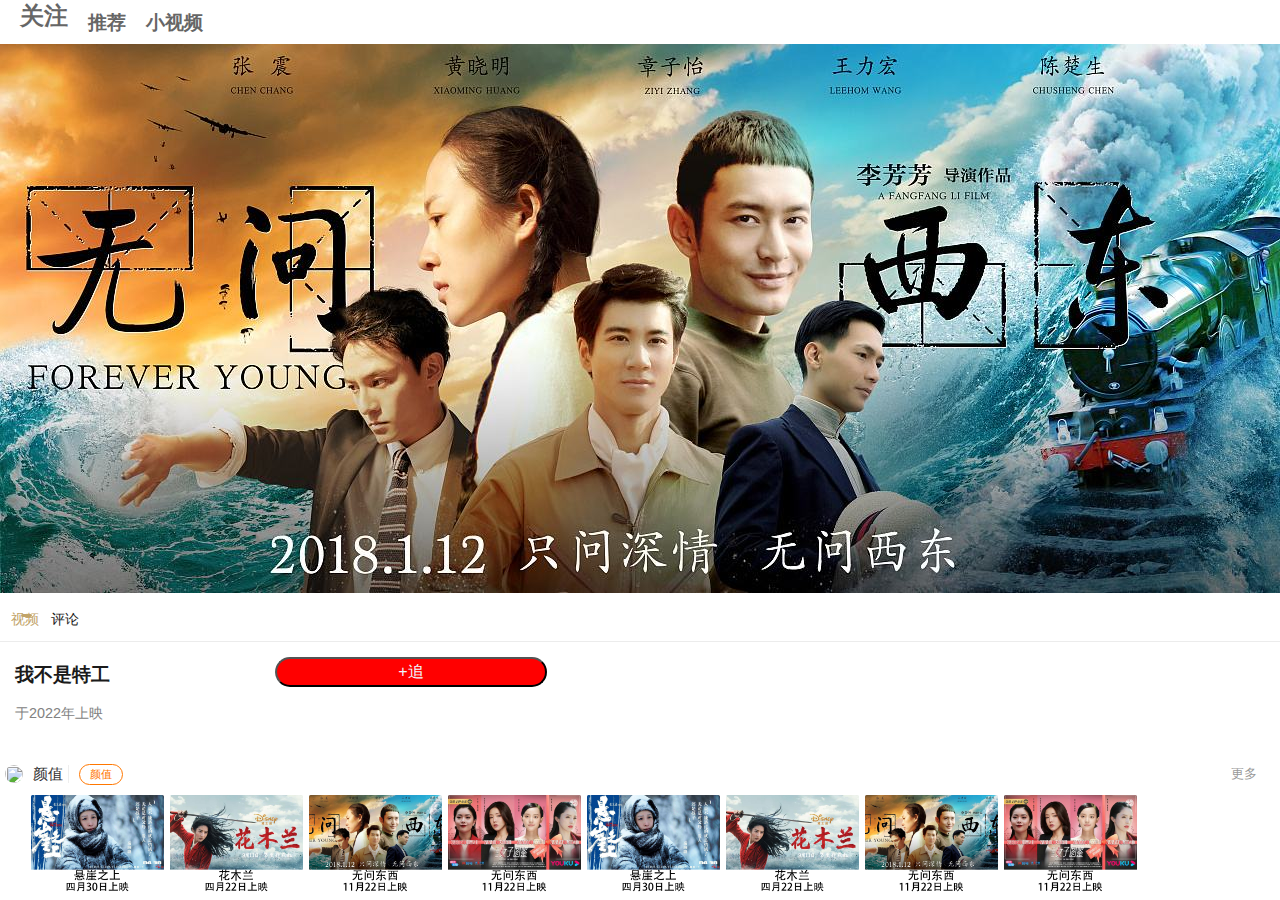
==== pages/bofang.html @ 7ceebf22 "Add files via upload" ====
<!DOCTYPE html>
<html lang="en">
<head>
    <meta charset="UTF-8">
    <meta http-equiv="X-UA-Compatible" content="IE=edge">
    <meta name="viewport" content="width=device-width, initial-scale=1.0">
    <title>首页</title>
    <link rel="stylesheet" href="../css/tabbar.css">
    <link rel="stylesheet" href="../css/saishistyle.css">
    <link rel="stylesheet" href="../css/indexhome.css">
    <style>
        .game-details-picshow {
        overflow-x: auto;
        overflow-y: hidden;
        height: 12rem;
        white-space: nowrap;
        width: 96%;
        margin-left: 2%;
        }
        .game-details-picshow > img {
        width: auto;
        height: 100%;
        margin-right: 0.1rem;
        background: #ffffff;
        border-radius: 0.1rem;
        }
    </style>
</head>
<body>
    <section class="flexView">
        <header class="navBar navBar-fixed" style="background-color: #ffffff;">
            <div style="margin-top: 10px; margin-left: 20px">          
            </div>
            <h2>关注 </h2>
            <div style="margin-top: 10px; margin-left: 20px"><h3> 推荐 </h3>          
            </div>
            <div style="margin-top: 10px; margin-left: 20px"><h3> 小视频</h3>          
            </div>                  
        </header>

        <section class="scrollView">
            <div class="course-img">
                <img src="../img/index/1 (1).jpeg" alt="">
            </div>

            <div class="tab" data-ydui-tab>
                <ul class="tab-nav">
                    <li class="tab-nav-item tab-active" style="width: 30px;height:20px; margin-left: 10px;">
                        <a href="javascript:;">
                            <span>视频</span>
                        </a>
                    </li>
                    <li class="tab-nav-item" style="width: 30px;height:20px; margin-left: 10px;">
                        <a href="javascript:;">
                            <span>评论</span>
                        </a>
                    </li>

                </ul>
                <div class="tab-panel">
                    <div class="tab-panel-item tab-active">
                        <div class="course-head" style="float:left;">
                            <h2>我不是特工</h2>
                            <p>于2022年上映</p>

                        </div><a href="../index.html">
                            <div class="kandian-button" style="margin-left:150px;float: left;width: 25%;padding-top: 15px;" >
                                <button type="button" style="width:85%;height: 30px;background-color:red;border-radius:15px;color: aliceblue;">+追</button>
                            </div>
                        </a>
                        
                    </div>
                </div>
                <div class="LazyLoad is-visible">
                    <div class="HomeMixItem">
                        <div class="HomeMixItem-title">
                            <div class="HomeMixItem-titleLeft"><i class="HomeMixItem-titleLeftIcon"><img
                                        class="HomeMixItem-titleLeftIconImg"
                                        src="../img/index/9be2708a2e0a408b24c9977f350b2f01.png"
                                        alt=""></i><span class="HomeMixItem-titleLeftText">颜值</span><i
                                    class="HomeMixItem-titleLeftLine"></i></div>
                            <div class="HomeMixItem-titleCenter">
                                <div class="HomeMixItem-titleCenterName">
                                    <div class="HomeMixItem-titleCenterNameText">颜值</div>
                                </div>
                            </div>
                            <div class="HomeMixItem-titleRight">更多</div>
                        </div>
                        <div class="HomeMixItem-content">
                            <div class="game-details-picshow" style="height: 100px;">      
                                <img src="../img/tiao/sp1.png" alt="">
                                <img src="../img/tiao/sp2.png" alt="">
                                <img src="../img/tiao/sp3.png" alt="">
                                <img src="../img/tiao/sp4.png" alt="">
                                <img src="../img/tiao/sp1.png" alt="">
                                <img src="../img/tiao/sp2.png" alt="">
                                <img src="../img/tiao/sp3.png" alt="">
                                <img src="../img/tiao/sp4.png" alt="">
                            </div>
                        </div>
                    </div>
                </div>

                <div class="LazyLoad is-visible">
                    <div class="HomeMixItem">
                        <div class="HomeMixItem-title">
                            <div class="HomeMixItem-titleLeft"><i class="HomeMixItem-titleLeftIcon"><img
                                        class="HomeMixItem-titleLeftIconImg"
                                        src="../img/index/9be2708a2e0a408b24c9977f350b2f01.png"
                                        alt=""></i><span class="HomeMixItem-titleLeftText">颜值</span><i
                                    class="HomeMixItem-titleLeftLine"></i></div>
                            <div class="HomeMixItem-titleCenter">
                                <div class="HomeMixItem-titleCenterName">
                                    <div class="HomeMixItem-titleCenterNameText">颜值</div>
                                </div>
                            </div>
                            <div class="HomeMixItem-titleRight">更多</div>
                        </div>
                        <div class="HomeMixItem-content">
                            <div class="shipin">
                                <div class="shipin-show">
                                    <div class="shipin-showImg"><img src="../img/index/1 (2).jpeg"
                                            alt=""></div>
                                    <div class="shipin-showHot"><i
                                            class="shipin-showHotIcon"></i><span
                                            class="shipin-showHotNum">130.6万</span></div>
                                    <div class="shipin-showAnchor"><i
                                            class="shipin-showAnchorIcon"></i><span
                                            class="shipin-showAnchorName">喵小莎</span></div>
                                </div>
                                <div class="shipin-title">中午12点 晚上10.30</div>
                            </div>
                            <div class="shipin">
                                <div class="shipin-show">
                                    <div class="shipin-showImg"><img src="../img/index/1 (1).jpeg"
                                            alt=""></div>
                                    <div class="shipin-showHot"><i
                                            class="shipin-showHotIcon"></i><span
                                            class="shipin-showHotNum">136.4万</span></div>
                                    <div class="shipin-showAnchor"><i
                                            class="shipin-showAnchorIcon"></i><span
                                            class="shipin-showAnchorName">曾小鹿儿</span></div>
                                </div>
                                <div class="shipin-title">应采儿河南分采~</div>
                            </div>
                            <div class="shipin">
                                <div class="shipin-show">
                                    <div class="shipin-showImg"><img src="../img/index/1 (4).jpeg"
                                            alt=""></div>
                                    <div class="shipin-showHot"><i
                                            class="shipin-showHotIcon"></i><span
                                            class="shipin-showHotNum">111.8万</span></div>
                                    <div class="shipin-showAnchor"><i
                                            class="shipin-showAnchorIcon"></i><span
                                            class="shipin-showAnchorName">小嗯嗯Enen</span></div>
                                </div>
                                <div class="shipin-title">永远屈服与温柔....</div>
                            </div>
                            <div class="shipin">
                                <div class="shipin-show">
                                    <div class="shipin-showImg"><img src="../img/index/1 (3).jpeg"
                                            alt=""></div>
                                    <div class="shipin-showHot"><i
                                            class="shipin-showHotIcon"></i><span
                                            class="shipin-showHotNum">173.5万</span></div>
                                    <div class="shipin-showAnchor"><i
                                            class="shipin-showAnchorIcon"></i><span
                                            class="shipin-showAnchorName">紫薇同学</span></div>
                                </div>
                                <div class="shipin-title">如鹿归林 如舟靠岸~</div>
                            </div>
                        </div>
                    </div>
                </div>


                

            </div>

        </section>

    </section>
</body>
</html>
---- css/tabbar.css ----
a {
    text-decoration: none;
    color: #000;
}
a, label, button, input, select {
    -webkit-tap-highlight-color: rgba(0, 0, 0, 0);
}
.icon {
    width: 20px;
    height: 20px;
    display: block;
    border: none;
    float: left;
    background-size: 20px;
    background-oepeat: no-oepeat;
}
.footer {
    width: 100%;
    position: relative;
    z-index: 100;
    display: -webkit-box;
    display: -webkit-flex;
    display: -ms-flexbox;
    display: flex;
    -webkit-box-align: center;
    -webkit-align-items: center;
    -ms-flex-align: center;
    align-items: center;
    padding: 7px 5px 7px 5px;
    background: #ffffff;
    font-family:"Times New Roman",Georgia,Serif;
}

.footer:after {
    content: '';
    position: absolute;
    z-index: 0;
    top: -1px;
    left: 0;
    width: 100%;
    height: 1px;
    border-top: 1px solid #e4e4e4;
    -webkit-transform: scaleY(0.5);
    transform: scaleY(0.5);
    -webkit-transform-origin: 0 100%;
    transform-origin: 0 100%;
}

.tabbar-item {
    -webkit-box-flex: 1;
    -webkit-flex: 1;
    -ms-flex: 1;
    flex: 1;
    display: -webkit-box;
    display: -webkit-flex;
    display: -ms-flexbox;
    display: flex;
    -webkit-box-orient: vertical;
    -webkit-box-direction: normal;
    -webkit-flex-direction: column;
    -ms-flex-direction: column;
    flex-direction: column;
    -webkit-box-pack: center;
    -webkit-justify-content: center;
    -ms-flex-pack: center;
    justify-content: center;
    -webkit-box-align: center;
    -webkit-align-items: center;
    -ms-flex-align: center;
    align-items: center;
    color: #979797;
}

.tabbar-item-text {
    display: inline-block;
    font-size: 0.65rem;
    color: #dbdbdb;
    padding-top: 2px;
}

.tabbar-item-active .tabbar-item-text {
    color: #e16531;
}

.icon-index {
    background-image: url('../img/icon/index.png');
}
.icon-index-o {
    background-image: url('../img/icon/index-o.png');
}
.icon-yule {
    background-image: url('../img/icon/yule.png');
}
.icon-yule-o {
    background-image: url('../img/icon/yule-o.png');
}
.icon-guanzhu {
    background-image: url('../img/icon/guanzhu.png')
}
.icon-guanzhu-o {
    background-image: url('../img/icon/guanzhu-o.png')
}
.icon-saishi {
    background-image: url('../img/icon/saishi.png')
}
.icon-saishi-o {
    background-image: url('../img/icon/saishi-o.png')
}
.icon-wode {
    background-image: url('../img/icon/wode.png');
}
.icon-wode-o {
    background-image: url('../img/icon/wode-o.png');
}
.footer-fixed {
    position: fixed;
    bottom: 0;
    left: 0;
    z-index: 49;
}
---- css/saishistyle.css ----
html,body {
    color: #333;
    margin: 0;
    height: 100%;
    font-family: "Myriad Set Pro","Helvetica Neue",Helvetica,Arial,Verdana,sans-serif;
    -webkit-font-smoothing: antialiased;
    -moz-osx-font-smoothing: grayscale;
    font-weight: normal;
}

* {
    -webkit-box-sizing: border-box;
    -moz-box-sizing: border-box;
    box-sizing: border-box;
}

a {
    text-decoration: none;
    color: #000;
}

a, label, button, input, select {
    -webkit-tap-highlight-color: rgba(0, 0, 0, 0);
}

img {
    border: 0;
}

body {
    background: #fff;
    color: #666;
}

html, body, div, dl, dt, dd, ol, ul, li, h1, h2, h3, h4, h5, h6, p, blockquote, pre, button, fieldset, form, input, legend, textarea, th, td {
    margin: 0;
    padding: 0;
}

a {
    text-decoration: none;
    color: #08acee;
}

button {
    outline: 0;
}

img {
    border: 0;
}

button,input,optgroup,select,textarea {
    margin: 0;
    font: inherit;
    color: inherit;
    outline: none;
}

li {
    list-style: none;
}

a {
    color: #666;
}

.clearfix::after {
    clear: both;
    content: ".";
    display: block;
    height: 0;
    visibility: hidden;
}

.clearfix {
}

.divHeight {
    width: 100%;
    height: 10px;
    background: #f5f5f5;
    position: relative;
    overflow: hidden;
}

.r-line {
    position: relative;
}

.r-line:after {
    content: '';
    position: absolute;
    z-index: 0;
    top: 0;
    right: 0;
    height: 100%;
    border-right: 1px solid #D9D9D9;
    -webkit-transform: scaleX(0.5);
    transform: scaleX(0.5);
    -webkit-transform-origin: 100% 0;
    transform-origin: 100% 0;
}

.b-line {
    position: relative;
}

.b-line:after {
    content: '';
    position: absolute;
    z-index: 2;
    bottom: 0;
    left: 0;
    width: 100%;
    height: 1px;
    border-bottom: 1px solid #e2e2e2;
    -webkit-transform: scaleY(0.5);
    transform: scaleY(0.5);
    -webkit-transform-origin: 0 100%;
    transform-origin: 0 100%;
}

.flex {
    display: -webkit-box;
    display: -webkit-flex;
    display: flex;
    -webkit-box-align: center;
    -webkit-align-items: center;
    align-items: center;
    padding: 15px;
    position: relative;
}

.flex-box {
    -webkit-box-flex: 1;
    -webkit-flex: 1;
    flex: 1;
    min-width: 0;
    font-size: 14px;
    color: #333;
}

/* 必要布局样式css */
.flexView {
    width: 100%;
    height: 100%;
    margin: 0 auto;
    display: -webkit-box;
    display: -webkit-flex;
    display: -ms-flexbox;
    display: flex;
    -webkit-box-orient: vertical;
    -webkit-box-direction: normal;
    -webkit-flex-direction: column;
    -ms-flex-direction: column;
    flex-direction: column;
}

.scrollView {
    width: 100%;
    height: 100%;
    -webkit-box-flex: 1;
    -webkit-flex: 1;
    -ms-flex: 1;
    flex: 1;
    overflow-y: auto;
    overflow-x: hidden;
    -webkit-overflow-scrolling: touch;
    position: relative;
}

.navBar {
    height: 44px;
    position: relative;
    display: -webkit-box;
    display: -webkit-flex;
    display: -ms-flexbox;
    display: flex;
    z-index: 1002;
    background: #bab5b1;
}

.navBar-item {
    height: 44px;
    min-width: 25%;
    -webkit-box-flex: 0;
    -webkit-flex: 0 0 25%;
    -ms-flex: 0 0 25%;
    flex: 0 0 25%;
    padding: 0 0.9rem;
    display: -webkit-box;
    display: -webkit-flex;
    display: -ms-flexbox;
    display: flex;
    -webkit-box-align: center;
    -webkit-align-items: center;
    -ms-flex-align: center;
    align-items: center;
    font-size: 0.7rem;
    white-space: nowrap;
    overflow: hidden;
    color: #808080;
    position: relative;
}

.navBar-item:first-child {
    -webkit-box-ordinal-group: 2;
    -webkit-order: 1;
    -ms-flex-order: 1;
    order: 1;
    margin-right: -25%;
    font-size: 0.9rem;
    font-weight: bold;
}

.navBar-item:last-child {
    -webkit-box-ordinal-group: 4;
    -webkit-order: 3;
    -ms-flex-order: 3;
    order: 3;
    -webkit-box-pack: end;
    -webkit-justify-content: flex-end;
    -ms-flex-pack: end;
    justify-content: flex-end;
}

.center {
    -webkit-box-ordinal-group: 3;
    -webkit-order: 2;
    -ms-flex-order: 2;
    order: 2;
    display: -webkit-box;
    display: -webkit-flex;
    display: -ms-flexbox;
    display: flex;
    -webkit-box-pack: center;
    -webkit-justify-content: center;
    -ms-flex-pack: center;
    justify-content: center;
    -webkit-box-align: center;
    -webkit-align-items: center;
    -ms-flex-align: center;
    align-items: center;
    height: 44px;
    width: 50%;
    margin-left: 25%;
}

.center-title {
    text-align: center;
    width: 100%;
    white-space: nowrap;
    overflow: hidden;
    display: block;
    text-overflow: ellipsis;
    font-size: 0.95rem;
    color: #333;
}

.icon {
    width: 20px;
    height: 20px;
    display: block;
    border: none;
    float: left;
    background-size: 20px;
    background-repeat: no-repeat;
}

.icon-return {
    background-image: url('[data-uri]');
}

.icon-share {
    margin-right: 1rem;
    background-image: url('[data-uri]');
}

.icon-more {
    background-image: url('[data-uri]');
}

.course-img {
    width: 100%;
}

.course-img img {
    width: 100%;
}

.tab-nav {
    height: 45px;
    line-height: 45px;
    display: block;
    position: relative;
    z-index: 1;
    width: 100%;
    margin: 0 auto;
}

.tab-nav:after {
    content: '';
    position: absolute;
    z-index: 0;
    bottom: 0;
    left: 0;
    width: 100%;
    height: 1px;
    border-bottom: 1px solid #D9D9D9;
    -webkit-transform: scaleY(0.5);
    transform: scaleY(0.5);
    -webkit-transform-origin: 0 100%;
    transform-origin: 0 100%;
}

.tab-nav-item {
    height: 45px;
    line-height: 45px;
    position: relative;
    text-align: center;
    color: #585858;
    font-size: 0.9rem;
    display: block;
    float: left;
    width: 50%;
}

.tab-nav-item.tab-active {
    /* background-color: #51bd03; */
}

.tab-nav-item.tab-active a {
    color: #c2a469;
}

.tab-nav-item a {
    display: inherit;
    font-size: 0.85rem;
    color: #222;
}

.tab-panel {
    position: relative;
    overflow: hidden;
}

.tab-panel .tab-panel-item {
    width: 100%;
    position: absolute;
    top: 0;
    -webkit-transform: translateX(-100%);
    transform: translateX(-100%);
}

.tab-nav-item.tab-active:before {
    content: '';
    width: 30%;
    height: 1px;
    position: absolute;
    left: 50%;
    bottom: 0;
    margin-left: -15%;
    z-index: 4;
    background-color: #c2a469;
    border: 1px solid #c2a469;
    border-radius: 5px;
}

.tab-panel .tab-panel-item.tab-active ~ .tab-panel-item {
    -webkit-transform: translateX(100%);
    transform: translateX(100%);
}

.tab-panel .tab-panel-item.tab-active {
    position: relative;
    -webkit-transition: -webkit-transform .15s;
    transition: -webkit-transform .15s;
    transition: transform .15s;
    transition: transform .15s, -webkit-transform .15s;
    -webkit-transform: translateX(0);
    transform: translateX(0);
}

.course-head {
    padding: 20px 15px;
}

.course-head h2 {
    font-size: 1.2rem;
    color: #1a1a1a;
    margin-bottom: 1rem;
}

.course-head p {
    font-size: 0.9rem;
    color: #828282;
}

.course-tag {
    position: relative;
    overflow: hidden;
    padding-top: 1rem;
}

.course-tag span {
    display: block;
    float: left;
    color: #999999;
    font-size: 0.9rem;
    margin-right: 1rem;
}

.jg {
    font-weight: bold;
    color: #c2a469;
    font-size: 0.9rem;
}

.course-tag .jg {
    color: #c2a469;
}

.icon-jie {
    background-image: url('[data-uri]');
}

.icon-time {
    background-image: url('[data-uri]');
}

.icon-times {
    background-image: url('[data-uri]');
}

.course-tag .xq {
    float: right;
    color: #333;
    margin-right: 0;
}

.course-ads {
    width: 100%;
    height: auto;
    margin-top: 20px;
}

.course-ads img {
    width: 100%;
    height: auto;
    display: block;
    border: none;
    border-radius: 10px;
}

.course-catalog {
    padding: 20px 15px;
}

.course-catalog h3 {
    font-size: 1rem;
    color: #1a1a1a;
    margin-bottom: 0.5rem;
}

.course-catalog ul {
    margin-bottom: 1rem;
}

.course-catalog ul li {
    font-size: 0.9rem;
    color: #828282;
    margin-bottom: 0.2rem;
}

.footer {
    width: 100%;
    position: relative;
    z-index: 100;
    display: -webkit-box;
    display: -webkit-flex;
    display: -ms-flexbox;
    display: flex;
    -webkit-box-align: center;
    -webkit-align-items: center;
    -ms-flex-align: center;
    align-items: center;
    padding: 7px 5px 7px 5px;
    background: #ffffff;
}

.footer:after {
    content: '';
    position: absolute;
    z-index: 0;
    top: -1px;
    left: 0;
    width: 100%;
    height: 1px;
    border-top: 1px solid #ddd;
    -webkit-transform: scaleY(0.5);
    transform: scaleY(0.5);
    -webkit-transform-origin: 0 100%;
    transform-origin: 0 100%;
}

.tabBar-item {
    -webkit-box-flex: 1;
    -webkit-flex: 1;
    -ms-flex: 1;
    flex: 1;
    display: -webkit-box;
    display: -webkit-flex;
    display: -ms-flexbox;
    display: flex;
    -webkit-box-orient: vertical;
    -webkit-box-direction: normal;
    -webkit-flex-direction: column;
    -ms-flex-direction: column;
    flex-direction: column;
    -webkit-box-pack: center;
    -webkit-justify-content: center;
    -ms-flex-pack: center;
    justify-content: center;
    -webkit-box-align: center;
    -webkit-align-items: center;
    -ms-flex-align: center;
    align-items: center;
    height: 40px;
    line-height: 40px;
    font-size: 0.9rem;
    font-weight: bold;
; }

.tabBar-item-text {
    display: inline-block;
    padding-top: 2px;
}

.footer-fixed {
    position: fixed;
    bottom: 0;
    left: 0;
    z-index: 49;
}

.tabBar-item-one {
    background: #f3f4f6;
    border-radius: 10px;
    margin-right: 0.5rem;
    color: #8590a6;
}

.tabBar-item-two {
    background-image: -webkit-gradient(linear,left top,right top,from(#e6dab8),to(#dabd83));
    background-image: -webkit-linear-gradient(left,#e6dab8,#dabd83);
    background-image: -moz-linear-gradient(left,#e6dab8,#dabd83);
    background-image: linear-gradient(to right,#e6dab8,#dabd83);
    background-color: #dabd83;
    border-radius: 10px;
    color: #444444 ;
}

.live-Price {
    color: #ff9607;
    margin-bottom: 0.5rem;
    font-size: 1rem;
}

.live-total {
    color: #999999;
    font-size: 0.8rem;
    font-weight: normal;
}

.live-score h5 {
    color: #444444;
    margin-bottom: 0.5rem;
    text-align: right;
    font-size: 1rem;
}

.live-score span {
    color: #999999;
    font-size: 0.8rem;
    font-weight: normal;
}

.live-coupon {
    width: 22px;
    margin-right: 0.3rem;
}

.live-coupon img {
    width: 22px;
    height: 22px;
    display: block;
    border: none;
}

.flex-box h6 {
    font-size: 0.8rem;
    font-weight: normal;
    color: #444444;
}

.live-arrow {
    color: #444444;
    font-size: 0.95rem;
    padding-right: 13px;
    position: relative;
    text-align: right;
}

.live-arrow:after {
    content: '';
    width: 0;
    height: 0;
    border-width: 5px 0px 5px 8px;
    border-style: solid;
    border-color: transparent transparent transparent #444444;
    position: absolute;
    top: 32%;
    right: -4px;
    border-radius: 2px;
}

.tabBar-item-zero {
    position: relative;
    color: #8590a6;
}

.tabBar-item-zero:after {
    content: '';
    width: 0;
    height: 0;
    border-width: 8px 0px 8px 12px;
    border-style: solid;
    border-color: transparent transparent transparent #8590a6;
    position: absolute;
    top: 32%;
    left: 25px;
    border-radius: 2px;
    color: #8590a6;
}

.live-header h2 {
    color: #1a1a1a;
    font-size: 1rem;
    margin-bottom: 1rem;
}

.live-header p {
    font-size: 0.85rem;
    line-height: 1.5;
    color: #767676;
    margin-bottom: 0.5rem;
}
---- css/indexhome.css ----
.HomePage {
    position: relative;
    width: 100%;
    height: 100%;
    background: #fff
}

.HomePage .HomePage-top {
    width: 100%;
    height: 100px;
    background: #fff
}

.HomePage .HomePage-bottom {
    position: absolute;
    top: 100px;
    left: 0;
    bottom: 0;
    width: 100%;
    overflow-x: hidden;
    overflow-y: auto;
    -webkit-overflow-scrolling: touch;
    background: #fff
}

.HomeHeader {
    position: relative;
    display: -webkit-box;
    display: -webkit-flex;
    display: -moz-box;
    display: -ms-flexbox;
    display: flex;
    -webkit-box-align: center;
    -webkit-align-items: center;
    -moz-box-align: center;
    -ms-flex-align: center;
    align-items: center;
    width: 100%;
    height: 54px;
    background-color: #fff;
    overflow: hidden
}

.HomeHeader .HomeHeader-logo {
    margin-left: 10px;
    width: 76px;
    height: 34px;
    background: url(https://shark2.douyucdn.cn/front-publish/m-douyu-v3-master/assets/images/logo_864f3ef.png) no-repeat;
    -webkit-background-size: 100% 100%;
    -moz-background-size: 100% 100%;
    background-size: 100% 100%
}

.HomeHeader .HomeHeader-openApp {
    border: 1px solid #ff5d23;
    -webkit-border-radius: 2px;
    -moz-border-radius: 2px;
    border-radius: 2px;
    -webkit-box-sizing: border-box;
    -moz-box-sizing: border-box;
    box-sizing: border-box;
    color: #ff5d23
}

.HomeHeader .HomeHeader-openApp,
.HomeHeader .HomeHeader-openAppB {
    margin-left: 10px;
    width: 74px;
    height: 28px;
    text-align: center;
    line-height: 28px;
    font-size: 12px
}

.HomeHeader .HomeHeader-openAppB {
    background: #ff5d23;
    -webkit-border-radius: 14px;
    -moz-border-radius: 14px;
    border-radius: 14px;
    color: #fff;
    letter-spacing: .92px;
    margin-right: 10px
}

.HomeHeader .HomeHeader-charge {
    -webkit-border-radius: 2px;
    -moz-border-radius: 2px;
    border-radius: 2px;
    -webkit-box-sizing: border-box;
    -moz-box-sizing: border-box;
    box-sizing: border-box;
    color: #fff;
    background-color: #ff5d23
}

.HomeHeader .HomeHeader-charge,
.HomeHeader .HomeHeader-chargeB {
    margin-left: 10px;
    width: 49px;
    height: 28px;
    text-align: center;
    line-height: 28px;
    font-size: 12px
}

.HomeHeader .HomeHeader-chargeB {
    background: #fff;
    border: 1px solid #eee;
    -webkit-border-radius: 14px;
    -moz-border-radius: 14px;
    border-radius: 14px;
    color: #666;
    letter-spacing: .92px
}

.HomeHeader .HomeHeader-search {
    position: absolute;
    right: 10px;
    top: 50%;
    z-index: 1;
    -webkit-transform: translateY(-50%);
    -moz-transform: translateY(-50%);
    -ms-transform: translateY(-50%);
    -o-transform: translateY(-50%);
    transform: translateY(-50%);
    width: 18px;
    height: 18px;
    background: url(https://shark2.douyucdn.cn/front-publish/m-douyu-v3-master/assets/images/search_0f4cda6.png) no-repeat;
    -webkit-background-size: 100% 100%;
    -moz-background-size: 100% 100%;
    background-size: 100% 100%
}

.HomeHeader .HomeHeader-searchB {
    width: 125px;
    height: 28px;
    -webkit-border-radius: 14px;
    -moz-border-radius: 14px;
    border-radius: 14px;
    background: #f2f2f2;
    margin-left: 10px;
    background-image: url(https://shark2.douyucdn.cn/front-publish/m-douyu-v3-master/assets/images/search_0f4cda6.png);
    -webkit-background-size: 16px 16px;
    -moz-background-size: 16px 16px;
    background-size: 16px 16px;
    background-position: 10px 6px;
    background-repeat: no-repeat;
    padding-left: 32.5px;
    font-size: 14px;
    color: #bbb;
    line-height: 28px;
    display: -webkit-box;
    display: -webkit-flex;
    display: -moz-box;
    display: -ms-flexbox;
    display: flex;
    -webkit-box-flex: 1;
    -webkit-flex: 1;
    -moz-box-flex: 1;
    -ms-flex: 1;
    flex: 1
}

.HomeNav {
    position: relative;
    width: 100%;
    height: 44px;
    background-color: #fff
}

.HomeNav .HomeNav-content {
    -webkit-box-sizing: border-box;
    -moz-box-sizing: border-box;
    box-sizing: border-box;
    padding-right: 45px;
    width: 100%;
    height: 100%;
    font-size: 0;
    overflow-x: auto;
    overflow-y: hidden;
    -webkit-overflow-scrolling: touch;
    white-space: nowrap
}

.HomeNav .HomeNav-content::-webkit-scrollbar {
    display: none
}

.HomeNav .HomeNav-content .HomeNav-contentName {
    position: relative;
    display: inline-block;
    vertical-align: middle;
    margin: 0 11px;
    height: 44px;
    line-height: 44px;
    font-size: 14px;
    color: #3f3f3f
}

.HomeNav .HomeNav-content .HomeNav-contentName.cur {
    color: #ff5d23;
    font-weight: 700
}

.HomeNav .HomeNav-content .HomeNav-contentName.cur:after {
    display: block;
    content: "";
    position: absolute;
    left: 0;
    bottom: 10px;
    width: 100%;
    height: 2px;
    background-color: #fa7122
}

.HomeNav .HomeNav-classify {
    position: absolute;
    top: 0;
    right: 0;
    z-index: 10;
    width: 44px;
    height: 44px;
    background: url(https://shark2.douyucdn.cn/front-publish/m-douyu-v3-master/assets/images/category_0148919.png) no-repeat;
    -webkit-background-size: 100% 100%;
    -moz-background-size: 100% 100%;
    background-size: 100% 100%
}

.ClassifyModule {
    width: 100%
}

.ClassifyModule .ClassifyModule-nav {
    width: 100%;
    height: 44px;
    font-size: 0;
    overflow-x: auto;
    overflow-y: hidden;
    -webkit-overflow-scrolling: touch;
    white-space: nowrap;
    background: #fff
}

.ClassifyModule .ClassifyModule-nav::-webkit-scrollbar {
    display: none
}

.ClassifyModule .ClassifyModule-nav .ClassifyModule-navItem {
    position: relative;
    display: inline-block;
    vertical-align: middle;
    margin: 0 11px;
    height: 44px;
    line-height: 44px;
    font-size: 14px;
    color: #3f3f3f
}

.ClassifyModule .ClassifyModule-nav .ClassifyModule-navItem.cur {
    color: #ff5d23;
    font-weight: 700
}

.ClassifyModule .ClassifyModule-nav .ClassifyModule-navItem.cur:after {
    display: block;
    content: "";
    position: absolute;
    left: 0;
    bottom: 10px;
    width: 100%;
    height: 2px;
    background-color: #fa7122
}

.ClassifyModule .ClassifyModule-content {
    width: 100%;
    height: 375px;
    background-color: #f4f4f4;
    overflow-x: hidden;
    overflow-y: auto;
    -webkit-overflow-scrolling: touch
}

.ClassifyModule .ClassifyModule-content .ClassifyModule-contentUl {
    width: 100%;
    min-height: 100%;
    overflow: hidden;
    list-style: none
}

.ClassifyModule .ClassifyModule-content .ClassifyModule-contentUl .ClassifyModule-contentUlItem {
    position: relative;
    float: left;
    width: 33.333333%;
    -webkit-box-sizing: border-box;
    -moz-box-sizing: border-box;
    box-sizing: border-box;
    border-right: 1px dashed #ddd;
    border-bottom: 1px dashed #ddd
}

.ClassifyModule .ClassifyModule-content .ClassifyModule-contentUl .ClassifyModule-contentUlItem:after {
    display: block;
    content: "";
    padding-top: 100%
}

.ClassifyModule .ClassifyModule-content .ClassifyModule-contentUl .ClassifyModule-contentUlItem .ClassifyModule-contentUlItemShow {
    position: absolute;
    top: 0;
    left: 0;
    width: 100%;
    height: 100%
}

.ClassifyModule .ClassifyModule-content .ClassifyModule-contentUl .ClassifyModule-contentUlItem .ClassifyModule-contentUlItemShow .ClassifyModule-contentUlItemShowImg {
    position: absolute;
    top: 50%;
    left: 50%;
    -webkit-transform: translate(-50%, -50%);
    -moz-transform: translate(-50%, -50%);
    -ms-transform: translate(-50%, -50%);
    -o-transform: translate(-50%, -50%);
    transform: translate(-50%, -50%);
    width: 61px;
    height: 61px;
    -webkit-border-radius: 50%;
    -moz-border-radius: 50%;
    border-radius: 50%
}

.ClassifyModule .ClassifyModule-content .ClassifyModule-contentUl .ClassifyModule-contentUlItem .ClassifyModule-contentUlItemShow .ClassifyModule-contentUlItemShowImg img {
    width: 100%;
    height: 100%;
    -webkit-border-radius: 50%;
    -moz-border-radius: 50%;
    border-radius: 50%
}

.ClassifyModule .ClassifyModule-content .ClassifyModule-contentUl .ClassifyModule-contentUlItem .ClassifyModule-contentUlItemShow .ClassifyModule-contentUlItemShowText {
    position: absolute;
    left: 0;
    bottom: 13px;
    width: 100%;
    height: 14px;
    line-height: 14px;
    text-align: center;
    font-size: 12px;
    color: #333;
    overflow: hidden;
    -o-text-overflow: ellipsis;
    text-overflow: ellipsis;
    white-space: nowrap
}

.LoadingData {
    width: 100%;
    height: 40px;
    line-height: 40px;
    text-align: center;
    background: #eee;
    color: #333;
    font-size: 12px
}

.LoadingData .LoadingData-dot {
    display: inline-block;
    width: 3px;
    height: 3px;
    -webkit-box-shadow: 3px 0 #666, 9px 0 #666, 15px 0 #666;
    -moz-box-shadow: 3px 0 #666, 9px 0 #666, 15px 0 #666;
    box-shadow: 3px 0 #666, 9px 0 #666, 15px 0 #666;
    -webkit-animation: moveDot 1s step-start infinite both;
    -moz-animation: moveDot 1s step-start infinite both;
    -o-animation: moveDot 1s step-start infinite both;
    animation: moveDot 1s step-start infinite both
}

@-moz-keyframes moveDot {
    0% {
        -moz-box-shadow: none;
        box-shadow: none
    }

    50% {
        -moz-box-shadow: 3px 0 #666;
        box-shadow: 3px 0 #666
    }

    75% {
        -moz-box-shadow: 3px 0 #666, 9px 0 #666;
        box-shadow: 3px 0 #666, 9px 0 #666
    }
}

@-o-keyframes moveDot {
    0% {
        box-shadow: none
    }

    50% {
        box-shadow: 3px 0 #666
    }

    75% {
        box-shadow: 3px 0 #666, 9px 0 #666
    }
}

@keyframes moveDot {
    0% {
        -webkit-box-shadow: none;
        -moz-box-shadow: none;
        box-shadow: none
    }

    50% {
        -webkit-box-shadow: 3px 0 #666;
        -moz-box-shadow: 3px 0 #666;
        box-shadow: 3px 0 #666
    }

    75% {
        -webkit-box-shadow: 3px 0 #666, 9px 0 #666;
        -moz-box-shadow: 3px 0 #666, 9px 0 #666;
        box-shadow: 3px 0 #666, 9px 0 #666
    }
}

@-webkit-keyframes moveDot {
    0% {
        -webkit-box-shadow: none;
        box-shadow: none
    }

    50% {
        -webkit-box-shadow: 3px 0 #666;
        box-shadow: 3px 0 #666
    }

    75% {
        -webkit-box-shadow: 3px 0 #666, 9px 0 #666;
        box-shadow: 3px 0 #666, 9px 0 #666
    }
}

.HomeClassify {
    position: fixed;
    top: 0;
    left: 0;
    z-index: 30;
    width: 100%;
    height: 100%;
    background: rgba(0, 0, 0, .5)
}

.HomeClassify .HomeClassify-header {
    position: relative;
    width: 100%;
    height: 54px;
    background: #fff
}

.HomeClassify .HomeClassify-header .HomeClassify-headerTitle {
    width: 100%;
    height: 100%;
    text-align: center;
    line-height: 54px;
    font-size: 16px;
    color: #3f3f3f
}

.HomeClassify .HomeClassify-header .HomeClassify-headerClose {
    position: absolute;
    left: 10px;
    top: 50%;
    -webkit-transform: translateY(-50%);
    -moz-transform: translateY(-50%);
    -ms-transform: translateY(-50%);
    -o-transform: translateY(-50%);
    transform: translateY(-50%);
    width: 26px;
    height: 26px;
    background: url(https://shark2.douyucdn.cn/front-publish/m-douyu-v3-master/assets/images/close_8b63a1d.png) no-repeat;
    -webkit-background-size: 16px 16px;
    -moz-background-size: 16px 16px;
    background-size: 16px 16px;
    background-position: 50%
}

.HomeClassify .HomeClassify-nav {
    width: 100%;
    height: 44px;
    font-size: 0;
    overflow-x: auto;
    overflow-y: hidden;
    -webkit-overflow-scrolling: touch;
    white-space: nowrap;
    background: #fff
}

.HomeClassify .HomeClassify-nav::-webkit-scrollbar {
    display: none
}

.HomeClassify .HomeClassify-nav .HomeClassify-navItem {
    position: relative;
    display: inline-block;
    vertical-align: middle;
    margin: 0 11px;
    height: 44px;
    line-height: 44px;
    font-size: 14px;
    color: #3f3f3f
}

.HomeClassify .HomeClassify-nav .HomeClassify-navItem.cur {
    color: #ff5d23;
    font-weight: 700
}

.HomeClassify .HomeClassify-nav .HomeClassify-navItem.cur:after {
    display: block;
    content: "";
    position: absolute;
    left: 0;
    bottom: 10px;
    width: 100%;
    height: 2px;
    background-color: #fa7122
}

.HomeClassify .HomeClassify-content {
    width: 100%;
    height: 375px;
    background-color: #f4f4f4;
    overflow-x: hidden;
    overflow-y: auto;
    -webkit-overflow-scrolling: touch
}

.HomeClassify .HomeClassify-content .HomeClassify-contentUl {
    width: 100%;
    min-height: 100%;
    overflow: hidden;
    list-style: none
}

.HomeClassify .HomeClassify-content .HomeClassify-contentUl .HomeClassify-contentUlItem {
    position: relative;
    float: left;
    width: 33.333333%;
    -webkit-box-sizing: border-box;
    -moz-box-sizing: border-box;
    box-sizing: border-box;
    border-right: 1px dashed #ddd;
    border-bottom: 1px dashed #ddd
}

.HomeClassify .HomeClassify-content .HomeClassify-contentUl .HomeClassify-contentUlItem:after {
    display: block;
    content: "";
    padding-top: 100%
}

.HomeClassify .HomeClassify-content .HomeClassify-contentUl .HomeClassify-contentUlItem .HomeClassify-contentUlItemShow {
    position: absolute;
    top: 0;
    left: 0;
    width: 100%;
    height: 100%
}

.HomeClassify .HomeClassify-content .HomeClassify-contentUl .HomeClassify-contentUlItem .HomeClassify-contentUlItemShow .HomeClassify-contentUlItemShowImg {
    position: absolute;
    top: 50%;
    left: 50%;
    -webkit-transform: translate(-50%, -50%);
    -moz-transform: translate(-50%, -50%);
    -ms-transform: translate(-50%, -50%);
    -o-transform: translate(-50%, -50%);
    transform: translate(-50%, -50%);
    width: 61px;
    height: 61px;
    -webkit-border-radius: 50%;
    -moz-border-radius: 50%;
    border-radius: 50%
}

.HomeClassify .HomeClassify-content .HomeClassify-contentUl .HomeClassify-contentUlItem .HomeClassify-contentUlItemShow .HomeClassify-contentUlItemShowImg img {
    width: 100%;
    height: 100%;
    -webkit-border-radius: 50%;
    -moz-border-radius: 50%;
    border-radius: 50%
}

.HomeClassify .HomeClassify-content .HomeClassify-contentUl .HomeClassify-contentUlItem .HomeClassify-contentUlItemShow .HomeClassify-contentUlItemShowText {
    position: absolute;
    left: 0;
    bottom: 13px;
    width: 100%;
    height: 14px;
    line-height: 14px;
    text-align: center;
    font-size: 12px;
    color: #333;
    overflow: hidden;
    -o-text-overflow: ellipsis;
    text-overflow: ellipsis;
    white-space: nowrap
}

.HomeLive {
    margin-top: 10px;
    width: 100%;
    background: #fff
}

.HomeLive .HomeLive-title {
    display: -webkit-box;
    display: -webkit-flex;
    display: -moz-box;
    display: -ms-flexbox;
    display: flex;
    -webkit-box-pack: justify;
    -webkit-justify-content: space-between;
    -moz-box-pack: justify;
    -ms-flex-pack: justify;
    justify-content: space-between;
    -webkit-box-align: center;
    -webkit-align-items: center;
    -moz-box-align: center;
    -ms-flex-align: center;
    align-items: center;
    -webkit-box-sizing: border-box;
    -moz-box-sizing: border-box;
    box-sizing: border-box;
    padding: 0 5px;
    width: 100%;
    height: 42px
}

.HomeLive .HomeLive-title .HomeLive-titleLive {
    padding-left: 30px;
    height: 100%;
    line-height: 42px;
    color: #333;
    font-size: 15px;
    background: url(https://shark2.douyucdn.cn/front-publish/m-douyu-v3-master/assets/images/icon-live_88adc06.png) no-repeat;
    -webkit-background-size: 20px 12px;
    -moz-background-size: 20px 12px;
    background-size: 20px 12px;
    background-position: 0
}

.HomeLive .HomeLive-title .HomeLive-titleNum {
    display: -webkit-box;
    display: -webkit-flex;
    display: -moz-box;
    display: -ms-flexbox;
    display: flex;
    -webkit-box-pack: center;
    -webkit-justify-content: center;
    -moz-box-pack: center;
    -ms-flex-pack: center;
    justify-content: center;
    -webkit-box-align: center;
    -webkit-align-items: center;
    -moz-box-align: center;
    -ms-flex-align: center;
    align-items: center;
    height: 100%;
    line-height: 42px
}

.HomeLive .HomeLive-title .HomeLive-titleNum .HomeLive-titleNumText {
    display: block;
    height: 100%;
    font-size: 13px;
    color: #999
}

.HomeLive .HomeLive-title .HomeLive-titleNum .HomeLive-titleNumText.mark {
    color: #f70
}

.HomeLive .HomeLive-title .HomeLive-titleNum .HomeLive-titleNumIcon {
    display: block;
    margin-left: 5px;
    width: 13px;
    height: 13px;
    background: url(https://shark2.douyucdn.cn/front-publish/m-douyu-v3-master/assets/images/icon-more_6c08756.png) no-repeat;
    -webkit-background-size: 100% 100%;
    -moz-background-size: 100% 100%;
    background-size: 100% 100%
}

.HomeLive .HomeLive-content {
    -webkit-box-sizing: border-box;
    -moz-box-sizing: border-box;
    box-sizing: border-box;
    padding-left: 5px;
    width: 100%;
    overflow: hidden
}

.shipin {
    float: left;
    -webkit-box-sizing: border-box;
    -moz-box-sizing: border-box;
    box-sizing: border-box;
    padding: 0 5px 5px 0;
    width: 50%
}

.shipin .shipin-show {
    position: relative;
    -webkit-border-radius: 4px;
    -moz-border-radius: 4px;
    border-radius: 4px;
    width: 100%;
    overflow: hidden;
    background: url(https://shark2.douyucdn.cn/front-publish/m-douyu-v3-master/assets/images/list-item-def-thumb_b10bbe8.png) no-repeat;
    -webkit-background-size: 100% 100%;
    -moz-background-size: 100% 100%;
    background-size: 100% 100%
}

.shipin .shipin-show:after {
    display: block;
    content: "";
    padding-top: 56.25%
}

.shipin .shipin-show .shipin-showImg {
    position: absolute;
    top: 0;
    left: 0;
    z-index: 1;
    overflow: hidden
}

.shipin .shipin-show .shipin-showImg,
.shipin .shipin-show .shipin-showImg img {
    -webkit-border-radius: 4px;
    -moz-border-radius: 4px;
    border-radius: 4px;
    width: 100%;
    height: 100%
}

.shipin .shipin-show .shipin-showLive {
    position: absolute;
    left: 0;
    top: 0;
    z-index: 20;
    width: 56px;
    height: 16px;
    background-image: url(https://shark2.douyucdn.cn/front-publish/m-douyu-v3-master/assets/images/playing_9f3b01a.png);
    background-repeat: no-repeat;
    -webkit-background-size: 100% 100%;
    -moz-background-size: 100% 100%;
    background-size: 100% 100%
}

.shipin .shipin-show .shipin-showLive.phone {
    background-image: url(https://shark2.douyucdn.cn/front-publish/m-douyu-v3-master/assets/images/e-playing_ade1373.png)
}

.shipin .shipin-show .shipin-showHot {
    position: absolute;
    top: 0;
    left: 0;
    z-index: 10;
    display: -webkit-box;
    display: -webkit-flex;
    display: -moz-box;
    display: -ms-flexbox;
    display: flex;
    -webkit-box-pack: end;
    -webkit-justify-content: flex-end;
    -moz-box-pack: end;
    -ms-flex-pack: end;
    justify-content: flex-end;
    -webkit-box-align: center;
    -webkit-align-items: center;
    -moz-box-align: center;
    -ms-flex-align: center;
    align-items: center;
    -webkit-box-sizing: border-box;
    -moz-box-sizing: border-box;
    box-sizing: border-box;
    padding-right: 5px;
    width: 100%;
    height: 18px;
    background: url(https://shark2.douyucdn.cn/front-publish/m-douyu-v3-master/assets/images/bg-shadow_e60f214.png) no-repeat;
    -webkit-background-size: 100% 100%;
    -moz-background-size: 100% 100%;
    background-size: 100% 100%;
    -webkit-border-radius: 4px 4px 0 0;
    -moz-border-radius: 4px 4px 0 0;
    border-radius: 4px 4px 0 0
}

.shipin .shipin-show .shipin-showHot .shipin-showHotIcon {
    display: block;
    margin-right: 3px;
    width: 11px;
    height: 11px;
    background: url(https://shark2.douyucdn.cn/front-publish/m-douyu-v3-master/assets/images/hotnum_6b05e5d.png) no-repeat;
    -webkit-background-size: 100% 100%;
    -moz-background-size: 100% 100%;
    background-size: 100% 100%
}

.shipin .shipin-show .shipin-showHot .shipin-showHotNum {
    display: block;
    height: 100%;
    line-height: 18px;
    font-size: 10px;
    color: #fff
}

.shipin .shipin-show .shipin-showAnchor {
    position: absolute;
    left: 0;
    bottom: 0;
    z-index: 10;
    display: -webkit-box;
    display: -webkit-flex;
    display: -moz-box;
    display: -ms-flexbox;
    display: flex;
    -webkit-box-pack: start;
    -webkit-justify-content: flex-start;
    -moz-box-pack: start;
    -ms-flex-pack: start;
    justify-content: flex-start;
    -webkit-box-align: center;
    -webkit-align-items: center;
    -moz-box-align: center;
    -ms-flex-align: center;
    align-items: center;
    -webkit-box-sizing: border-box;
    -moz-box-sizing: border-box;
    box-sizing: border-box;
    padding: 0 5px;
    -webkit-border-radius: 0 0 4px 4px;
    -moz-border-radius: 0 0 4px 4px;
    border-radius: 0 0 4px 4px;
    width: 100%;
    height: 18px;
    overflow: hidden;
    background: -webkit-linear-gradient(transparent, rgba(0, 0, 0, .8));
    background: -webkit-gradient(linear, left top, left bottom, from(transparent), to(rgba(0, 0, 0, .8)));
    background: -moz- oldlinear-gradient(transparent, rgba(0, 0, 0, .8));
    background: -o-linear-gradient(transparent, rgba(0, 0, 0, .8));
    background: linear-gradient(transparent, rgba(0, 0, 0, .8))
}

.shipin .shipin-show .shipin-showAnchor .shipin-showAnchorIcon {
    display: block;
    width: 11px;
    height: 12px;
    margin-right: 3px;
    background: url(https://shark2.douyucdn.cn/front-publish/m-douyu-v3-master/assets/images/iconfont-wo_fdcada2.png) no-repeat;
    -webkit-background-size: 100% 100%;
    -moz-background-size: 100% 100%;
    background-size: 100% 100%
}

.shipin .shipin-show .shipin-showAnchor .shipin-showAnchorName {
    display: block;
    -webkit-box-flex: 1;
    -webkit-flex: 1;
    -moz-box-flex: 1;
    -ms-flex: 1;
    flex: 1;
    height: 18px;
    line-height: 18px;
    font-size: 10px;
    color: #fff;
    overflow: hidden;
    -o-text-overflow: ellipsis;
    text-overflow: ellipsis;
    white-space: nowrap
}

.shipin .shipin-title {
    width: 100%;
    height: 27px;
    line-height: 27px;
    font-size: 12px;
    color: #333;
    overflow: hidden;
    -o-text-overflow: ellipsis;
    text-overflow: ellipsis;
    white-space: nowrap
}

.HomeMix {
    width: 100%
}

.HomeMixItem {
    padding-top: 10px;
    width: 100%;
    background: #fff
}

.HomeMixItem .HomeMixItem-title {
    -webkit-box-sizing: border-box;
    -moz-box-sizing: border-box;
    box-sizing: border-box;
    padding: 0 5px;
    width: 100%;
    height: 42px
}

.HomeMixItem .HomeMixItem-title,
.HomeMixItem .HomeMixItem-title .HomeMixItem-titleLeft {
    display: -webkit-box;
    display: -webkit-flex;
    display: -moz-box;
    display: -ms-flexbox;
    display: flex;
    -webkit-box-pack: justify;
    -webkit-justify-content: space-between;
    -moz-box-pack: justify;
    -ms-flex-pack: justify;
    justify-content: space-between;
    -webkit-box-align: center;
    -webkit-align-items: center;
    -moz-box-align: center;
    -ms-flex-align: center;
    align-items: center
}

.HomeMixItem .HomeMixItem-title .HomeMixItem-titleLeft {
    -webkit-flex-shrink: 0;
    -ms-flex-negative: 0;
    flex-shrink: 0;
    height: 100%
}

.HomeMixItem .HomeMixItem-title .HomeMixItem-titleLeft .HomeMixItem-titleLeftIcon {
    display: block;
    margin-right: 10px;
    -webkit-border-radius: 50%;
    -moz-border-radius: 50%;
    border-radius: 50%;
    width: 18px;
    height: 18px;
    overflow: hidden
}

.HomeMixItem .HomeMixItem-title .HomeMixItem-titleLeft .HomeMixItem-titleLeftIcon .HomeMixItem-titleLeftIconImg {
    width: 100%;
    height: 100%
}

.HomeMixItem .HomeMixItem-title .HomeMixItem-titleLeft .HomeMixItem-titleLeftText {
    -webkit-box-flex: 1;
    -webkit-flex: 1;
    -moz-box-flex: 1;
    -ms-flex: 1;
    flex: 1;
    display: block;
    line-height: 1.15;
    font-size: 15px;
    color: #333
}

.HomeMixItem .HomeMixItem-title .HomeMixItem-titleLeft .HomeMixItem-titleLeftLine {
    display: block;
    margin-left: 5px;
    width: 1px;
    height: 18px;
    background: #eee
}

.HomeMixItem .HomeMixItem-title .HomeMixItem-titleCenter {
    -webkit-box-flex: 1;
    -webkit-flex: 1;
    -moz-box-flex: 1;
    -ms-flex: 1;
    flex: 1;
    height: 100%;
    overflow: hidden
}

.HomeMixItem .HomeMixItem-title .HomeMixItem-titleCenter .HomeMixItem-titleCenterName {
    float: left;
    -webkit-box-sizing: border-box;
    -moz-box-sizing: border-box;
    box-sizing: border-box;
    padding: 10.5px 0 10.5px 10px;
    height: 100%
}

.HomeMixItem .HomeMixItem-title .HomeMixItem-titleCenter .HomeMixItem-titleCenterName .HomeMixItem-titleCenterNameText {
    -webkit-box-sizing: border-box;
    -moz-box-sizing: border-box;
    box-sizing: border-box;
    border: 1px solid #f70;
    -webkit-border-radius: 10.5px;
    -moz-border-radius: 10.5px;
    border-radius: 10.5px;
    padding: 0 10px;
    height: 100%;
    line-height: 19px;
    font-size: 11px;
    color: #f70
}

.HomeMixItem .HomeMixItem-title .HomeMixItem-titleRight {
    -webkit-flex-shrink: 0;
    -ms-flex-negative: 0;
    flex-shrink: 0;
    margin-left: 5px;
    padding-right: 18px;
    height: 100%;
    line-height: 42px;
    font-size: 13px;
    color: #999;
    background: url(https://shark2.douyucdn.cn/front-publish/m-douyu-v3-master/assets/images/icon-more_6c08756.png) no-repeat;
    -webkit-background-size: 13px 13px;
    -moz-background-size: 13px 13px;
    background-size: 13px 13px;
    background-position: 100%
}

.HomeMixItem .HomeMixItem-content {
    -webkit-box-sizing: border-box;
    -moz-box-sizing: border-box;
    box-sizing: border-box;
    padding-left: 5px;
    width: 100%;
    overflow: hidden
}

.HomeFooter {
    width: 100%;
    overflow: hidden
}

.HomeFooter .HomeFooter-goTop {
    display: -webkit-box;
    display: -webkit-flex;
    display: -moz-box;
    display: -ms-flexbox;
    display: flex;
    -webkit-box-pack: center;
    -webkit-justify-content: center;
    -moz-box-pack: center;
    -ms-flex-pack: center;
    justify-content: center;
    -webkit-box-align: center;
    -webkit-align-items: center;
    -moz-box-align: center;
    -ms-flex-align: center;
    align-items: center;
    width: 100%;
    height: 56px
}

.HomeFooter .HomeFooter-goTop .HomeFooter-goTopIcon {
    display: block;
    margin-right: 5px;
    width: 15px;
    height: 16px;
    background: url(https://shark2.douyucdn.cn/front-publish/m-douyu-v3-master/assets/images/icon-v2_ed53f03.png) -190px 0 no-repeat;
    -webkit-background-size: 245px 20px;
    -moz-background-size: 245px 20px;
    background-size: 245px 20px
}

.HomeFooter .HomeFooter-goTop .HomeFooter-goTopText {
    display: block;
    line-height: 1.15;
    font-size: 13px;
    color: #666
}

.HomeFooter .HomeFooter-downLoadClient {
    margin: 0 auto 20px;
    -webkit-border-radius: 4px;
    -moz-border-radius: 4px;
    border-radius: 4px;
    width: 319px;
    height: 45px;
    text-align: center;
    line-height: 45px;
    background-color: #f70;
    font-size: 14px;
    color: #fff
}

.HomeFooter .HomeFooter-officialDescription {
    width: 100%;
    padding-bottom: 70px
}

.HomeFooter .HomeFooter-officialDescription .HomeFooter-officialDescriptionText {
    line-height: 17px;
    text-align: center;
    color: #999;
    font-size: 9px
}

.HomeFooter .HomeFooter-officialDescription .HomeFooter-officialDescriptionText a {
    color: #f60;
    margin: 0 6px
}

.HomeFooter .HomeFooter-officialDescription .HomeFooter-officialDescriptionText a:hover {
    color: #f70
}

.HomeFooter .HomeFooter-officialDescription a {
    color: #f60;
    margin: 0 6px
}

.HomeFooter .HomeFooter-officialDescription a:hover {
    color: #f70
}

.DownloadBtn {
    position: fixed;
    bottom: 0;
    left: 0;
    right: 0;
    -webkit-border-radius: 10em;
    -moz-border-radius: 10em;
    border-radius: 10em;
    line-height: 36px;
    background: -webkit-gradient(linear, left top, right top, from(#ff6a00), color-stop(#ff6a00), to(#ff4823));
    background: -webkit-linear-gradient(left, #ff6a00, #ff6a00, #ff4823);
    background: -moz- oldlinear-gradient(left, #ff6a00, #ff6a00, #ff4823);
    background: -o-linear-gradient(left, #ff6a00, #ff6a00, #ff4823);
    background: linear-gradient(90deg, #ff6a00, #ff6a00, #ff4823);
    margin: 0 15px 15px;
    color: #fff;
    text-align: center;
    z-index: 20;
    font-size: 14px;
    font-weight: 600
}
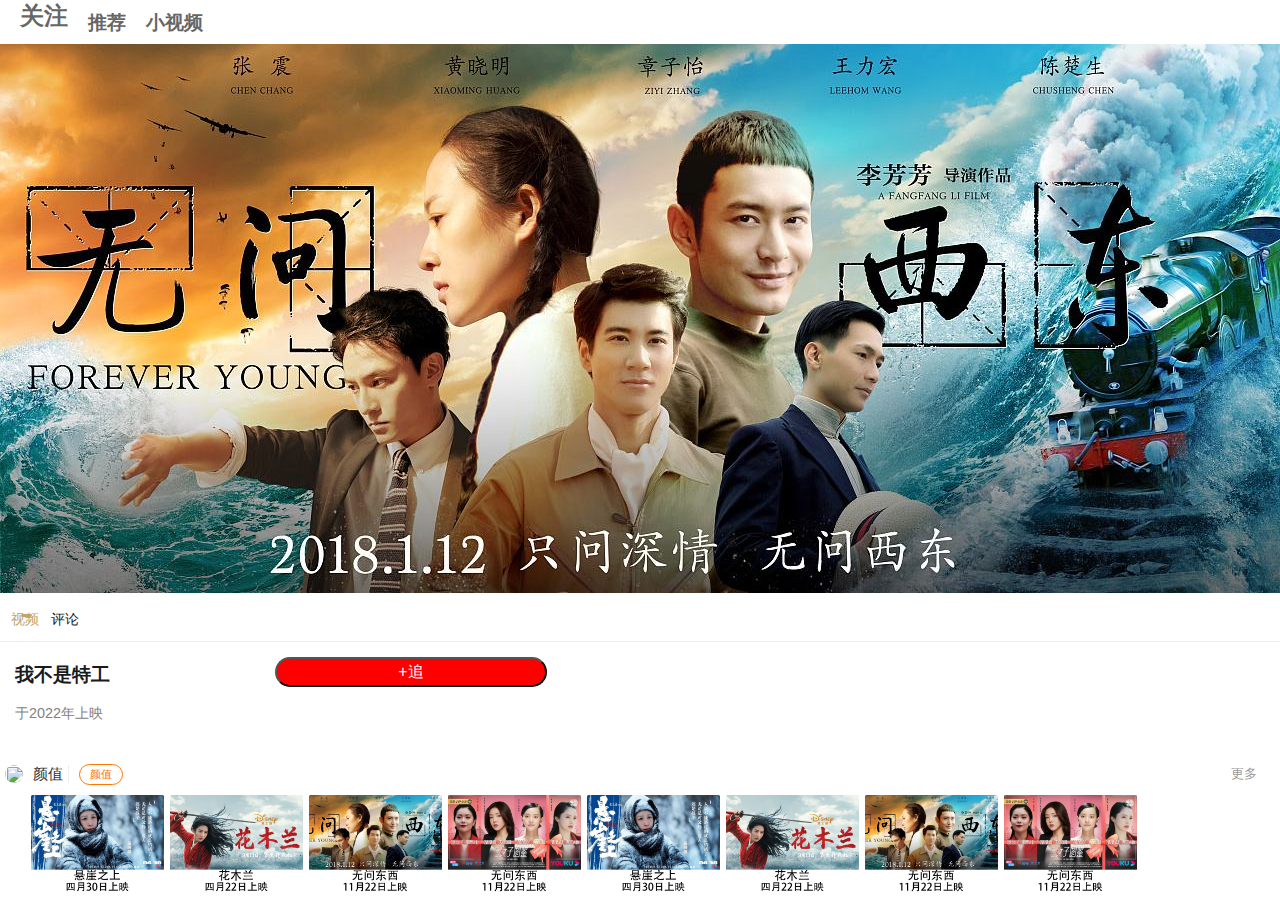
==== commit 1670d45c: "Add files via upload" ====
--- a/pages/bofang.html
+++ b/pages/bofang.html
@@ -25,6 +25,7 @@
         border-radius: 0.1rem;
         }
     </style>
+    
 </head>
 <body>
     <section class="flexView">
@@ -39,6 +40,7 @@
         </header>
 
         <section class="scrollView">
+            
             <div class="course-img">
                 <img src="../img/index/1 (1).jpeg" alt="">
             </div>
@@ -177,9 +179,44 @@
                 
 
             </div>
-
         </section>
 
     </section>
 </body>
+<script>
+    //获取top
+    var topbox = document.querySelector('.top');
+    var totop = document.querySelector('.totop');
+    window.onscroll = function(){
+        // 兼容写法
+        var t = document.documentElement.scrollTop || document.body.scrollTop
+        // 判断滚动条的高度让顶部和回到顶部按钮显示和隐藏
+        if(t >= 3000){
+    
+            topbox.style.display = totop.style.display = 'block'
+        }else{
+            topbox.style.display = totop.style.display = 'none'
+        }
+        // console.log(h);
+    }
+        // 给回到顶部按钮添加点击事件
+     totop.onclick = function(){
+        //  兼容写法
+        var t = document.documentElement.scrollTop || document.body.scrollTop
+        // 设置定时器制作动画效果
+        var timer = setInterval(function(){
+            // 高度自减回收过程
+            t -= 20
+            console.log(1)
+            // 当高度为0清除定时器 - 停止动画
+            if(t <= 0){
+                clearInterval(timer)
+            }
+            // 重新将高度t赋值给滚动的高度
+            document.documentElement.scrollTop = document.body.scrollTop = t
+        },20)
+    }
+    
+    </script>
+
 </html>